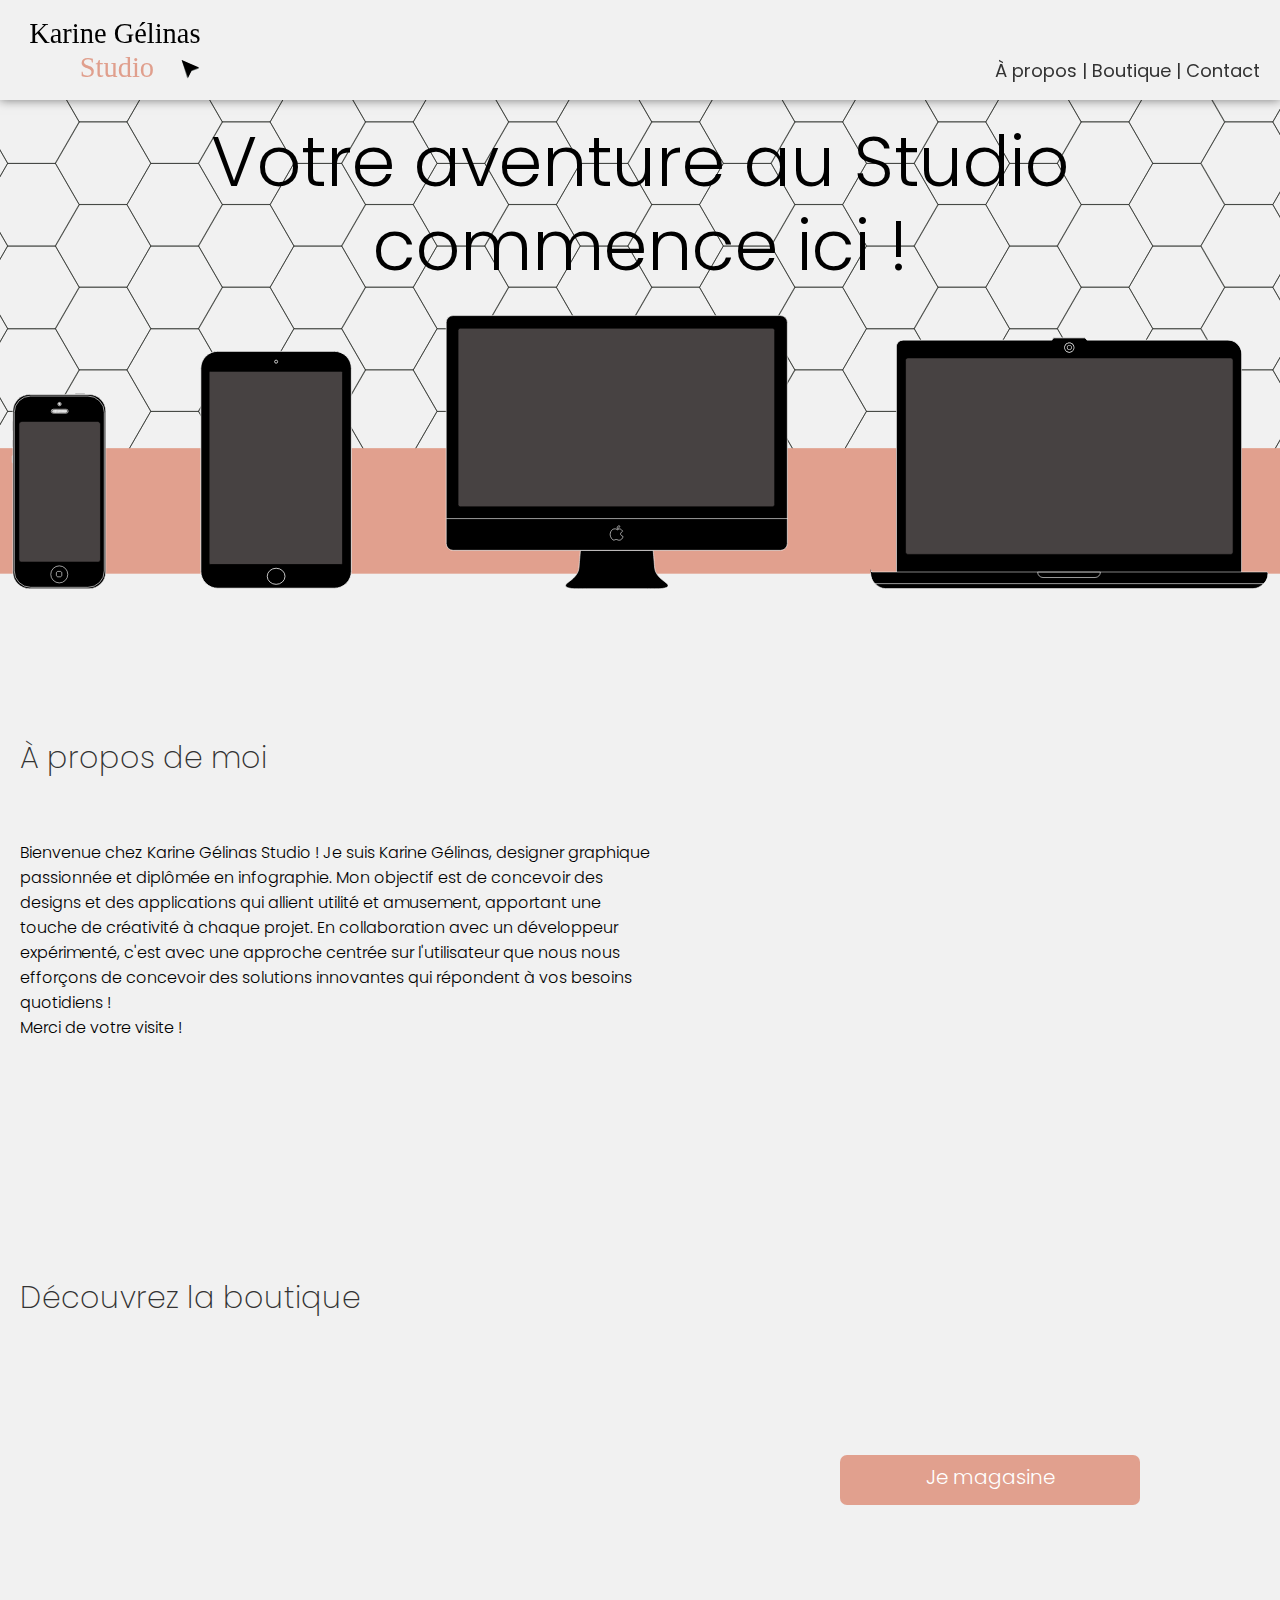
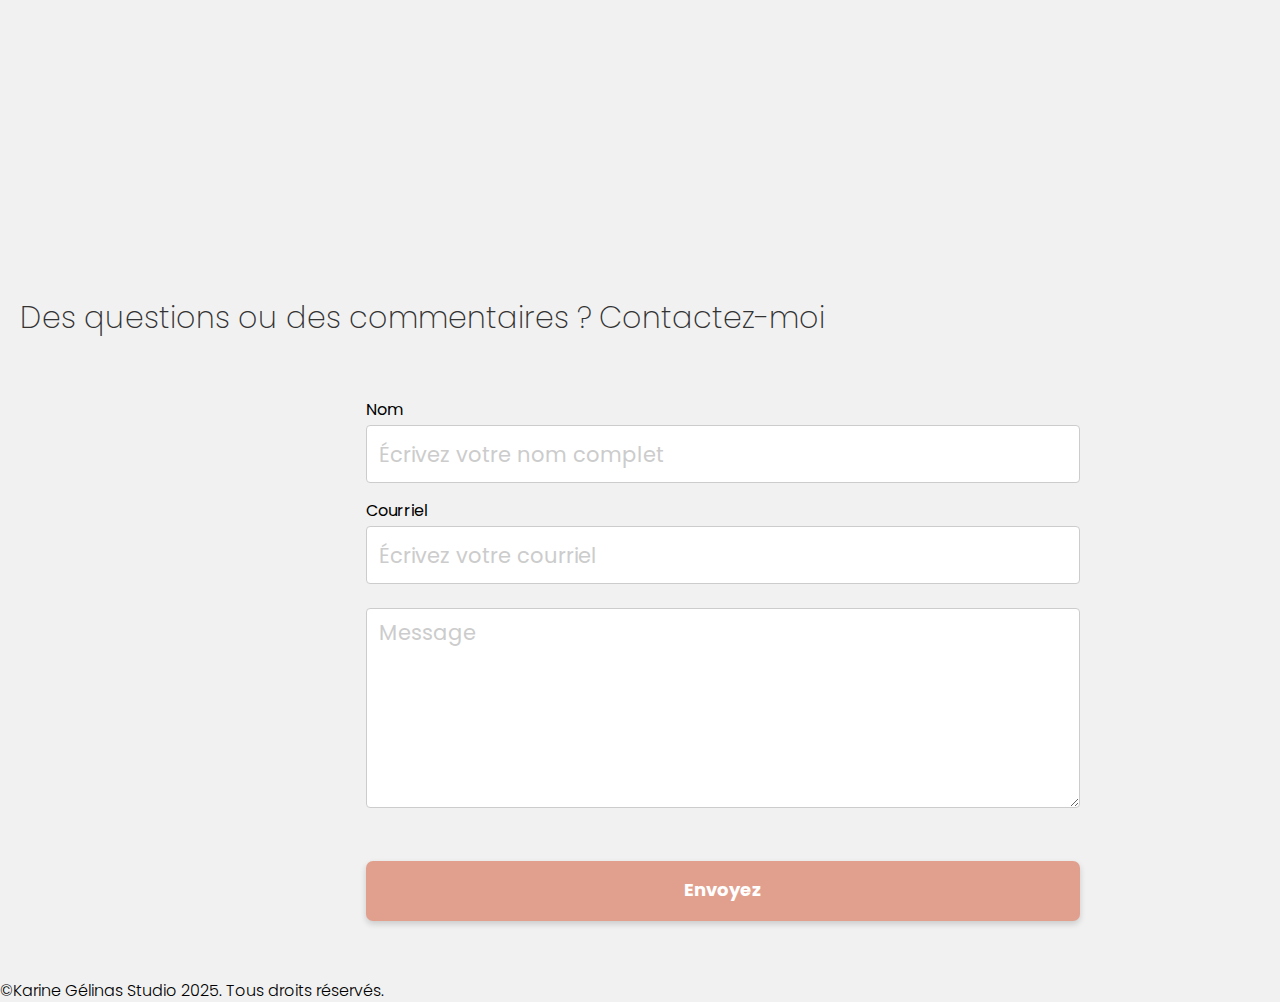
==== index.html @ a90427ef "ajoue version one" ====
<!DOCTYPE html>
<html lang="en">
<head>
    <meta charset="UTF-8">
    <meta name="viewport" content="width=device-width, initial-scale=1.0">
    <link href="normalize.css" rel="stylesheet" type="text/css">
    <link href="reset.css" rel="stylesheet" type="text/css">
    <link href="styles.css" rel="stylesheet" type="text/css">
    <link rel="preconnect" href="https://fonts.googleapis.com">
<link rel="preconnect" href="https://fonts.gstatic.com" crossorigin>
<link href="https://fonts.googleapis.com/css2?family=Poppins:ital,wght@0,100;0,200;0,300;0,400;0,500;0,600;0,700;0,800;0,900;1,100;1,200;1,300;1,400;1,500;1,600;1,700;1,800;1,900&display=swap" rel="stylesheet">
    <title>Karine Gélinas Studio</title> 
</head>
<body>

    <header>
        <div class="logo">
            <img src="Images/Logo KGS.svg"></div>
        <div class="nav"><h3><a href="#about">À propos</a> | <a href="#realisations">Boutique</a> | <a href="#contact">Contact</a>
        </div>
    </header>

    <div class="image">
        <h1><center>Votre aventure au Studio<br>commence ici !</h1>
    </div>


    <a name="about"></a>
        <div class="about"><h2>À propos de moi</div>
            <div class="blogue">
               <p>Bienvenue chez Karine Gélinas Studio ! Je suis Karine Gélinas, designer graphique passionnée et diplômée en infographie. Mon objectif est de concevoir des designs et des applications qui allient utilité et amusement, apportant une touche de créativité à chaque projet. En collaboration avec un développeur expérimenté, c'est avec une approche centrée sur l'utilisateur que nous nous efforçons de concevoir des solutions innovantes qui répondent à vos besoins quotidiens !<br>
                Merci de votre visite !</p>
        </div>

        <a name="realisations"></a>
        <div class="realisations"><h2>Découvrez la boutique</div>
            <!--l'agenda et l'editeur de photo avec description et images-->
            <div class="bloc">
<!--Description
            <p>L'organisateur est l'application tout-en-un conçue pour vous aider à rester organisé,<br>à gérer votre budget et à ne jamais manquer un rendez-vous.<br>Avec une interface intuitive et épurée, nous misons sur la simplicité <br>pour que la gestion de votre quotidien soit un véritable jeu d'enfant.
            <p>Fonctionnalités clés :</p>
                <ul>
                    <li>
                        <p> Agenda intégré : Planifiez vos rendez-vous et événements facilement.</p>
                    </li>
                    <li>
                        <p> Gestion du budget: Suivez vos dépenses.</p>
                    </li>
                    <li>
                        <p> Rappels intelligents: Notification sur votre cellulaire. </p>
                    </li>
                </ul>
                <p>Créer en collaboration avec Alibia - Développement web et mobile</p>
                -->
                <a href="#" class="button"><p>Je magasine</p></a>  
        </div>
    </div>
    
    <a name="contact"></a>
    <div class="contact"><h2>Des questions ou des commentaires ? Contactez-moi</div>
    <footer>
            <!--Formulaire de contact-->
            <div class="mail">
                <form action="mailto:karinegelinasstudio@gmail.com" method="post" enctype="text/plain">
                     <label for="nom">Nom</label>
                     <input type="text" id="nom" name="nom" placeholder="Écrivez votre nom complet">
                     <label for="courriel">Courriel</label>
                     <input type="text" id="courriel" name="courriel" placeholder="Écrivez votre courriel">
                     <textarea>Message</textarea>
                     <input type="submit" value="Envoyez">
         
                </form>
        </div>
        <div class="end">
            <p>©Karine Gélinas Studio <span id="year">2025</span>. Tous droits réservés.</p>
          </div>
    </footer>

</body>
</html>
---- styles.css ----
*{
    transition-duration: 0.5s;
    margin-left: 10px;
    margin-right: 10px;
}
h1{
    font-family: "Poppins", serif;
    font-weight: 300;
    font-style: normal;
    font-size: 70px;
    color: black;
}
h2{
    font-family:"Poppins", serif;
    font-weight: 200;
    font-style: normal;
    font-size: 30px;
}
h3{
    font-family: "Poppins", serif;
    font-style: normal;
    font-size: 18px;
}
p{
    font-family: "Poppins", serif;
    font-weight: 300;
    font-style: normal;
}
body{
    background-color: #f1f1f1;
}
header{
    width: 100%;
    height: 100px;
    background-color: #f1f1f1;
    box-shadow: 0 0 10px rgba(0, 0, 0, 0.5);
    position: fixed;
}
header img{
    width: 100%;
    height: 100px;
}
.logo{
    width: 200px;
    float: left;
    margin-left: 20px;
}
.nav {
    float: right;
    color: #333;
    text-align: right;
    padding-top: 60px;
    padding-right: 20px;
}
.nav a:link{
    color: #333;
    text-decoration: none;
}
.nav a:visited{
    color: #333;
    text-decoration: none;
}
.nav a:hover{
    color: #e1a08e;
    text-decoration: none;
    transition-duration: 0.3s;
    font-weight: 600;
}
.nav a:active{
    color: #333;
    text-decoration: none;
}
.image{
    background-image: url(Images/imageducontenu.svg);
    background-size: cover;
    box-sizing: border-box;
    background-position: center;
    width: 100%;
    height: 620px;
    color: #333;
    padding-top: 120px;
}
.about{
    color: #333;
    height: 80px;
    padding-left: 20px;

    padding-top: 120px;
}
.blogue{
    height: 300px;
    width: 50%;
    border-radius: 10px;
    padding: 20px;
    line-height: 25px;
}
.realisations{
    color: #333;
    height: 80px;
    padding-left: 20px;
    padding-top: 120px;
}
.bloc{
    height: 340px;
    border-radius: 10px;
    padding: 20px;
    margin-left: 20px;
    margin-right: 20px;
    line-height: 25px;
    text-align: right;
    padding-top: 60px;
}
.button{
    display: block;
    width: 300px;
    height: 40px;
    background-color: #e1a08e;
    color: white;
    font-size: 20px;
    text-align: center;
    border-radius: 7px;
    text-decoration: none; 
    margin-top: 35px;
    padding-top: 10px;
    margin-left: 800px;
}
.button:hover{
    background-color: black;
    transition-duration: 1s;    
}

form{
    margin-left: 366px;
    font-family:"Poppins", serif;
}

.contact{
    color: #333;
    height: 80px;
    padding-left: 20px;
    padding-top: 120px;
}

input[type=text], select, textarea{
    width: calc(100% - 200px);
    height: 58px;
    padding: 12px;
    border: solid 1px #ccc;
    border-radius: 4px;
    box-sizing: border-box;
    margin-top: 6px;
    margin-bottom: 18px;
    margin-right: 200px;
    resize: vertical;
    color: #333;
    font-size: 21px;
}
textarea {
    height: 200px;
}
::placeholder, textarea, select{
    color: #ccc;
    font-family:"Poppins", serif;
    font-size: 21px;
}
input[type=submit]{
    width: calc(100% - 200px);
    height: 60px;
    background-color: #e1a08e;
    border: none;
    margin-top: 30px;
    margin-bottom: 60px;
    font-size: 18px;
    font-weight: bold;
    color: white;
    border-radius: 7px;
    box-shadow: 0px 3px 6px rgba(0,0,0,0.16);  
    transition-duration: 1s;
    font-family:"Poppins", serif;
}
input[type=submit]:hover{
    background-color: #333;
    transition-duration: 1s;
}
footer{
    width: 100%;
    height: 600px;
    background-color: #f1f1f1;
    border-radius: 10px;
    margin-top: 20px;
}
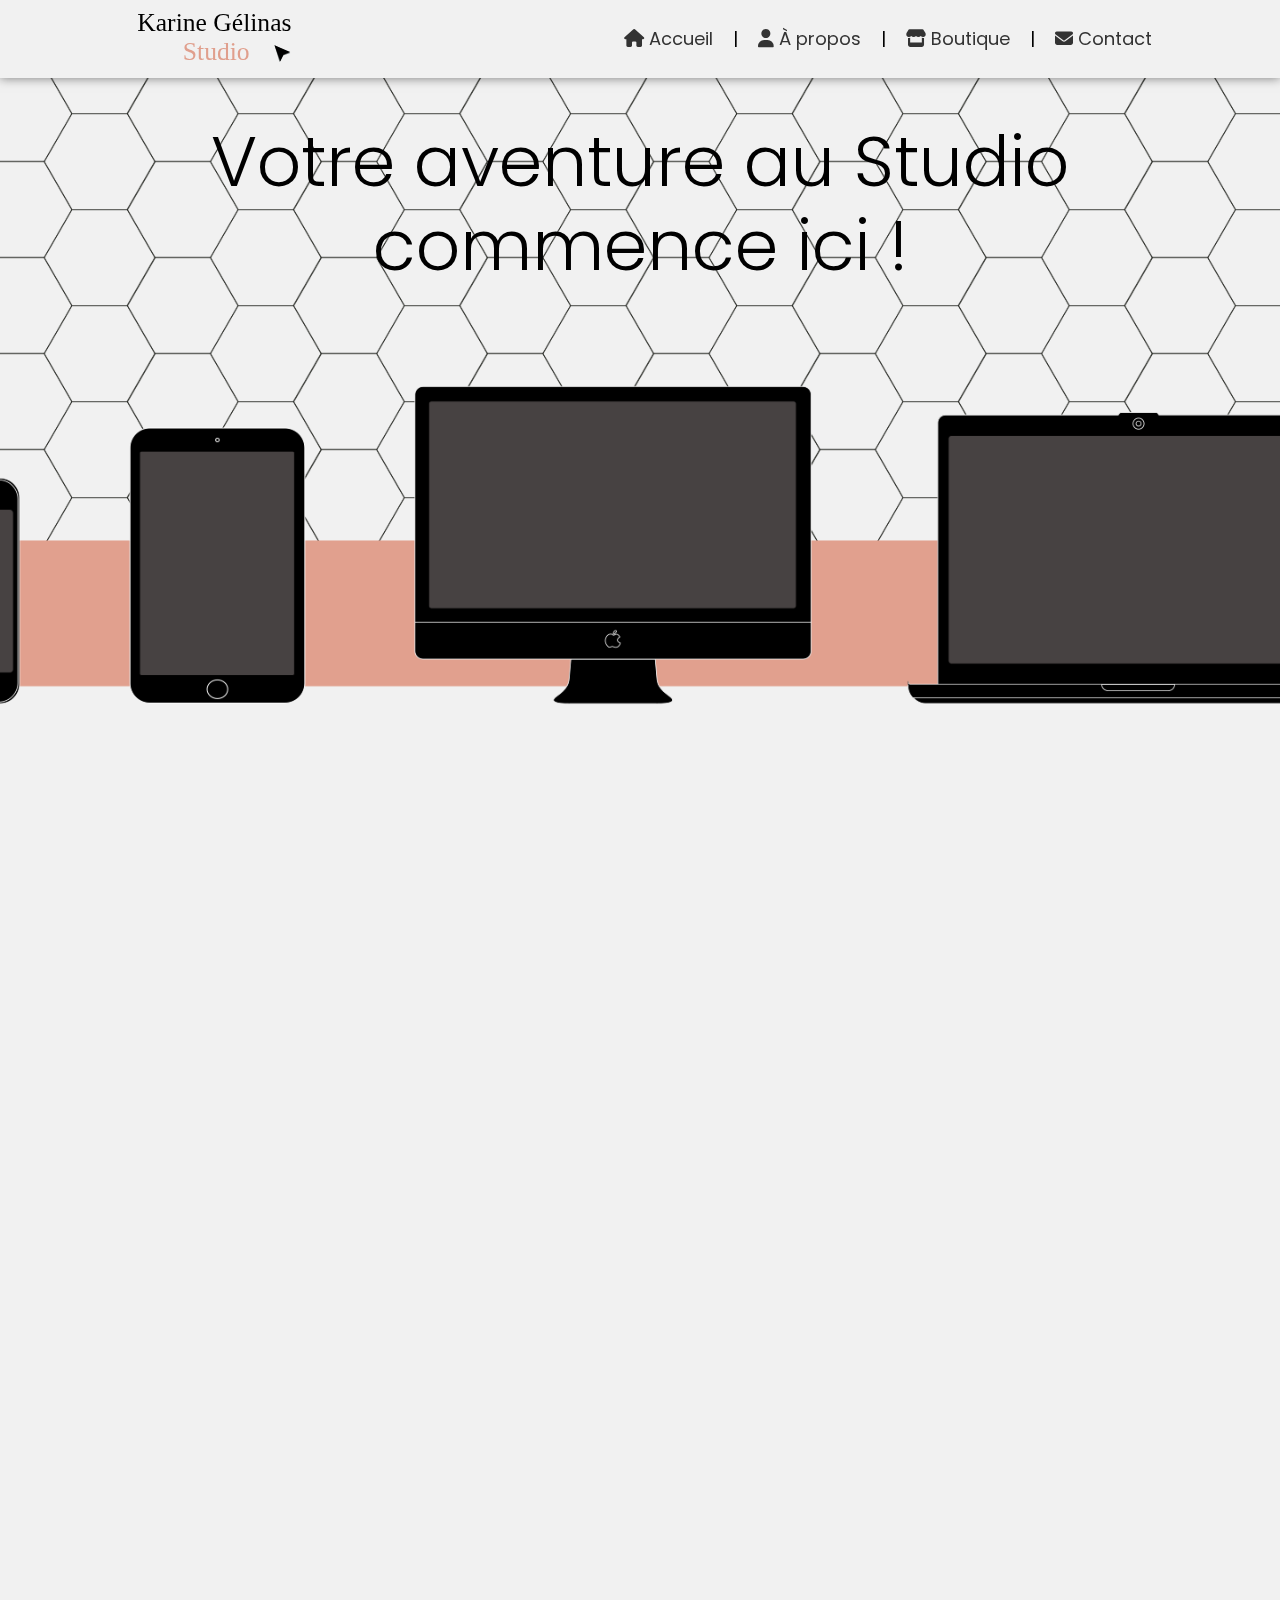
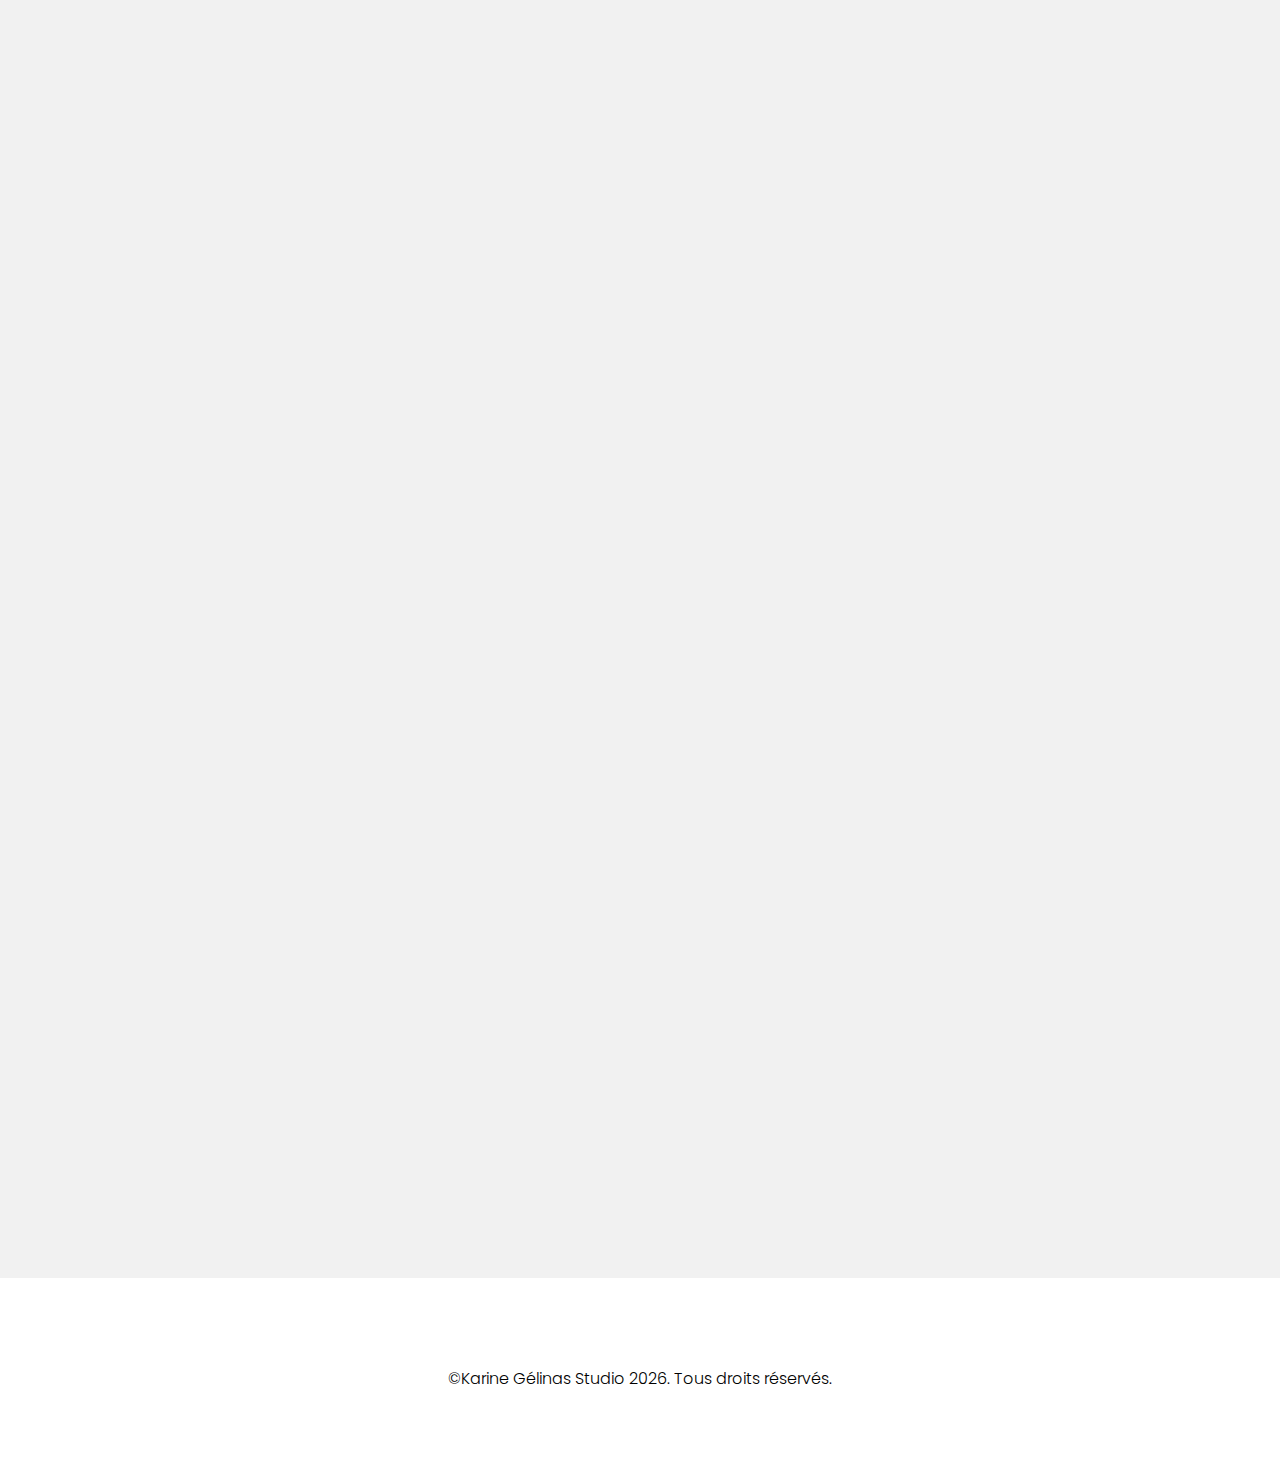
==== commit 9f5cc3cd: "ajoue version one" ====
--- a/index.html
+++ b/index.html
@@ -1,80 +1,296 @@
 <!DOCTYPE html>
-<html lang="en">
-<head>
-    <meta charset="UTF-8">
-    <meta name="viewport" content="width=device-width, initial-scale=1.0">
-    <link href="normalize.css" rel="stylesheet" type="text/css">
-    <link href="reset.css" rel="stylesheet" type="text/css">
-    <link href="styles.css" rel="stylesheet" type="text/css">
-    <link rel="preconnect" href="https://fonts.googleapis.com">
-<link rel="preconnect" href="https://fonts.gstatic.com" crossorigin>
-<link href="https://fonts.googleapis.com/css2?family=Poppins:ital,wght@0,100;0,200;0,300;0,400;0,500;0,600;0,700;0,800;0,900;1,100;1,200;1,300;1,400;1,500;1,600;1,700;1,800;1,900&display=swap" rel="stylesheet">
-    <title>Karine Gélinas Studio</title> 
-</head>
-<body>
-
+<html lang="fr">
+  <head>
+    <meta charset="UTF-8" />
+    <meta name="viewport" content="width=device-width, initial-scale=1.0" />
+    <!-- Styles -->
+    <link
+      rel="stylesheet"
+      href="https://cdnjs.cloudflare.com/ajax/libs/font-awesome/6.5.0/css/all.min.css"
+    />
+    <link href="https://unpkg.com/aos@2.3.1/dist/aos.css" rel="stylesheet" />
+    <link href="normalize.css" rel="stylesheet" type="text/css" />
+    <link href="reset.css" rel="stylesheet" type="text/css" />
+    <link href="styles.css" rel="stylesheet" type="text/css" />
+    <link href="./responsive.css" rel="stylesheet" type="text/css" />
+    <!-- Fonts -->
+    <link rel="preconnect" href="https://fonts.googleapis.com" />
+    <link rel="preconnect" href="https://fonts.gstatic.com" crossorigin />
+    <link
+      href="https://fonts.googleapis.com/css2?family=Poppins:ital,wght@0,100;0,200;0,300;0,400;0,500;0,600;0,700;0,800;0,900;1,100;1,200;1,300;1,400;1,500;1,600;1,700;1,800;1,900&display=swap"
+      rel="stylesheet"
+    />
+    <title>Karine Gélinas Studio</title>
+  </head>
+  <body>
     <header>
-        <div class="logo">
-            <img src="Images/Logo KGS.svg"></div>
-        <div class="nav"><h3><a href="#about">À propos</a> | <a href="#realisations">Boutique</a> | <a href="#contact">Contact</a>
-        </div>
+      <!-- Conteneur principal de la barre de navigation -->
+      <div class="container boxMenu">
+        <!-- Section du logo -->
+        <div class="">
+          <!-- Logo du site -->
+          <img
+            src="Images/Logo KGS.svg"
+            class="logo"
+            alt="Logo Karine Gélinas Studio"
+          />
+        </div>
+
+        <!-- Section des liens de navigation -->
+        <div class="nav">
+          <h3>
+            <!-- Lien vers la page d'accueil -->
+            <a href="/"> <i class="fas fa-home"></i> Accueil </a>
+            |
+            <!-- Lien vers la section À propos (ancre) -->
+            <a href="#about"> <i class="fas fa-user"></i> À propos </a>
+            |
+            <!-- Lien vers la section Boutique (ancre) -->
+            <a href="#realisations"> <i class="fas fa-store"></i> Boutique </a>
+            |
+            <!-- Lien vers la section Contact (ancre) -->
+            <a href="#contact"> <i class="fas fa-envelope"></i> Contact </a>
+          </h3>
+        </div>
+
+        <!-- Icône du menu burger pour le responsive (mobile) -->
+        <div class="menu-icons">
+          <i class="fas fa-bars"></i>
+        </div>
+      </div>
     </header>
-
-    <div class="image">
-        <h1><center>Votre aventure au Studio<br>commence ici !</h1>
-    </div>
-
-
-    <a name="about"></a>
-        <div class="about"><h2>À propos de moi</div>
-            <div class="blogue">
-               <p>Bienvenue chez Karine Gélinas Studio ! Je suis Karine Gélinas, designer graphique passionnée et diplômée en infographie. Mon objectif est de concevoir des designs et des applications qui allient utilité et amusement, apportant une touche de créativité à chaque projet. En collaboration avec un développeur expérimenté, c'est avec une approche centrée sur l'utilisateur que nous nous efforçons de concevoir des solutions innovantes qui répondent à vos besoins quotidiens !<br>
-                Merci de votre visite !</p>
-        </div>
-
-        <a name="realisations"></a>
-        <div class="realisations"><h2>Découvrez la boutique</div>
-            <!--l'agenda et l'editeur de photo avec description et images-->
-            <div class="bloc">
-<!--Description
-            <p>L'organisateur est l'application tout-en-un conçue pour vous aider à rester organisé,<br>à gérer votre budget et à ne jamais manquer un rendez-vous.<br>Avec une interface intuitive et épurée, nous misons sur la simplicité <br>pour que la gestion de votre quotidien soit un véritable jeu d'enfant.
-            <p>Fonctionnalités clés :</p>
-                <ul>
-                    <li>
-                        <p> Agenda intégré : Planifiez vos rendez-vous et événements facilement.</p>
-                    </li>
-                    <li>
-                        <p> Gestion du budget: Suivez vos dépenses.</p>
-                    </li>
-                    <li>
-                        <p> Rappels intelligents: Notification sur votre cellulaire. </p>
-                    </li>
-                </ul>
-                <p>Créer en collaboration avec Alibia - Développement web et mobile</p>
-                -->
-                <a href="#" class="button"><p>Je magasine</p></a>  
-        </div>
-    </div>
-    
-    <a name="contact"></a>
-    <div class="contact"><h2>Des questions ou des commentaires ? Contactez-moi</div>
+    <!-- Section Héro avec une image en arrière-plan -->
+    <section class="hero">
+      <h1 data-aos="fade-up">
+        Votre aventure au Studio<br />
+        commence ici !
+      </h1>
+      <!-- Titre principal centré de la page -->
+    </section>
+    <div id="about" style="height: 100px"></div>
+    <!-- Section "À propos" -->
+    <section class="abouts">
+      <!-- Conteneur principal pour le contenu de la section -->
+      <div class="container">
+        <!-- Sous-section pour le titre "À propos" -->
+        <div class="about" data-aos="fade-left">
+          <h2>À propos de moi</h2>
+        </div>
+        <!-- Conteneur flexible pour les éléments texte + image -->
+        <div class="infos">
+          <!-- Bloc de texte descriptif (colonne gauche) -->
+          <div data-aos="fade-right" class="blogue">
+            <!-- Paragraphe de présentation de Karine Gélinas -->
+            <p>
+              Bienvenue chez Karine Gélinas Studio ! Je suis Karine Gélinas,
+              designer graphique passionnée et diplômée en infographie. Mon
+              objectif est de concevoir des designs et des applications qui
+              allient utilité et amusement, apportant une touche de créativité à
+              chaque projet. En collaboration avec un développeur expérimenté,
+              c'est avec une approche centrée sur l'utilisateur que nous nous
+              efforçons de concevoir des solutions innovantes qui répondent à
+              vos besoins quotidiens !<br />
+              Merci de votre visite !
+            </p>
+          </div>
+
+          <!-- Bloc image (colonne droite) -->
+          <div data-aos="zoom-in" class="personne">
+            <!-- Image de profil temporaire (remplacer par la vraie photo) -->
+
+            <img
+              class=""
+              src="https://images.unsplash.com/photo-1452830978618-d6feae7d0ffa?q=80&w=2070&auto=format&fit=crop&ixlib=rb-4.0.3&ixid=M3wxMjA3fDB8MHxwaG90by1wYWdlfHx8fGVufDB8fHx8fA%3D%3D"
+              alt="personne"
+            />
+          </div>
+        </div>
+      </div>
+    </section>
+    <div id="realisations" style="height: 100px"></div>
+    <section class="shop">
+      <div class="realisations container">
+        <h2 class="title" data-aos="fade-left">Découvrez la boutique</h2>
+        <div class="product-grid">
+          <div data-aos="zoom-in" class="product-card">
+            <div class="imgBox">
+              <img
+                class="img-product"
+                src="https://images.unsplash.com/photo-1581079949099-ea95c980d186?q=80&w=2669&auto=format&fit=crop&ixlib=rb-4.0.3&ixid=M3wxMjA3fDB8MHxwaG90by1wYWdlfHx8fGVufDB8fHx8fA%3D%3D"
+                alt="Palette Pastel Doux"
+              />
+            </div>
+            <div class="textContent">
+              <div class="price">
+                <h3>Palette Pastel Doux</h3>
+                <p class="prices">$12.99</p>
+              </div>
+              <p class="desc">
+                Plongez dans un univers apaisant où les douceurs s'expriment !
+                Cette palette aux teintes nuancées de rose poudré, bleu ciel et
+                lavande offre une harmonie parfaite pour vos créations
+                délicates. Idéale pour les designs romantiques, les projets
+                maternels ou les illustrations poétiques, elle apporte une
+                touche de sérénité à chaque coup de pinceau. 🌸
+              </p>
+              <button>Acheter</button>
+            </div>
+          </div>
+
+          <div data-aos="zoom-in" class="product-card">
+            <div class="imgBox">
+              <img
+                class="img-product"
+                src="https://images.unsplash.com/photo-1618513462042-29ac20aefe11?q=80&w=2664&auto=format&fit=crop&ixlib=rb-4.0.3&ixid=M3wxMjA3fDB8MHxwaG90by1wYWdlfHx8fGVufDB8fHx8fA%3D%3D"
+                alt="Palette Vibrante"
+              />
+            </div>
+
+            <div class="textContent">
+              <div class="price">
+                <h3>Palette Vibrante</h3>
+                <p class="prices">$15.49</p>
+              </div>
+
+              <p class="desc">
+                Inspirez-vous des richesses de la nature ! Composée d'ocres
+                chaleureux, de verts moussus et de bruns terreux, cette palette
+                évoque l'authenticité et l'équilibre. Parfaite pour les marques
+                éco-responsables, les packaging artisanaux ou les œuvres aux
+                accents organiques, elle transforme chaque projet en une ode à
+                la beauté sauvage. 🌿
+              </p>
+              <button>Acheter</button>
+            </div>
+          </div>
+
+          <div data-aos="zoom-in" class="product-card">
+            <div class="imgBox">
+              <img
+                class="img-product"
+                src="https://cdn.pixabay.com/photo/2014/10/21/19/31/color-fan-497001_1280.jpg"
+                alt="Palette Terre Nature"
+              />
+            </div>
+
+            <div class="textContent">
+              <div class="price">
+                <h3>Palette Vibrante</h3>
+                <p class="prices">$15.49</p>
+              </div>
+
+              <p class="desc">
+                Osez l'audace colorée ! Ce mélange explosif de magenta
+                électrique, de jaune soleil et de turquoise perçant est fait
+                pour capter tous les regards. Conçue pour les designs modernes,
+                les publicités percutantes ou les créations digitales, elle
+                insuffle énergie et confiance en chaque réalisation. Parfaite
+                pour ceux qui aiment se démarquer ! 💥
+              </p>
+              <button>Acheter</button>
+            </div>
+          </div>
+
+          <div data-aos="zoom-in" class="product-card">
+            <div class="imgBox">
+              <img
+                class="img-product"
+                src="https://bfxfacepaintshop.co.uk/cdn/shop/products/FusionBodyartTropicalTigerFX_1024x1024.jpg?v=1624120942"
+                alt="Palette Terre Nature"
+              />
+            </div>
+
+            <div class="textContent">
+              <div class="price">
+                <h3>Palette Fusion Tropicale</h3>
+                <p class="prices">$16.99</p>
+              </div>
+
+              <p class="desc">
+                La Palette Fusion Tropicale éclate en couleurs vibrantes
+                (corail, bleu lagune, jaune mangue), évoquant une énergie
+                estivale. Parfaite pour illustrations dynamiques, identités de
+                marques vives et designs événementiels, elle stimule créativité
+                et optimisme. Idéale pour ceux qui veulent insuffler une
+                ambiance de vacances ensoleillées à leurs projets, toute l'année
+                ! 🎨
+              </p>
+              <button>Acheter</button>
+            </div>
+          </div>
+        </div>
+      </div>
+    </section>
+
+    <div id="contact" style="height: 100px"></div>
+    <section class="contact">
+      <div class="container">
+        <div class="contact-container">
+          <div class="contact" data-aos="fade-left">
+            <h2>Des questions ou des commentaires ? Contactez-moi</h2>
+          </div>
+
+          <div class="mail">
+            <form
+              action="mailto:karinegelinasstudio@gmail.com"
+              method="post"
+              enctype="text/plain"
+              data-aos="fade-up"
+              data-aos-anchor-placement="top-center"
+            >
+              <div class="input-group">
+                <div>
+                  <label for="nom">Nom</label>
+                  <input
+                    type="text"
+                    id="nom"
+                    name="nom"
+                    placeholder="Écrivez votre nom complet"
+                    required
+                  />
+                </div>
+                <div>
+                  <label for="courriel">Courriel</label>
+                  <input
+                    type="email"
+                    id="courriel"
+                    name="courriel"
+                    placeholder="Écrivez votre courriel"
+                    required
+                  />
+                </div>
+              </div>
+
+              <div class="textarea">
+                <label for="message">Message</label>
+                <textarea
+                  id="message"
+                  name="message"
+                  placeholder="Votre message ici..."
+                  required
+                ></textarea>
+              </div>
+
+              <input type="submit" value="Envoyez" />
+            </form>
+          </div>
+        </div>
+      </div>
+    </section>
+
     <footer>
-            <!--Formulaire de contact-->
-            <div class="mail">
-                <form action="mailto:karinegelinasstudio@gmail.com" method="post" enctype="text/plain">
-                     <label for="nom">Nom</label>
-                     <input type="text" id="nom" name="nom" placeholder="Écrivez votre nom complet">
-                     <label for="courriel">Courriel</label>
-                     <input type="text" id="courriel" name="courriel" placeholder="Écrivez votre courriel">
-                     <textarea>Message</textarea>
-                     <input type="submit" value="Envoyez">
-         
-                </form>
-        </div>
-        <div class="end">
-            <p>©Karine Gélinas Studio <span id="year">2025</span>. Tous droits réservés.</p>
-          </div>
+      <p>
+        ©Karine Gélinas Studio <span id="year"></span>. Tous droits réservés.
+      </p>
     </footer>
-
-</body>
-</html>+  </body>
+  <script>
+    const yearSpan = document.getElementById("year");
+    const currentYear = new Date().getFullYear();
+    yearSpan.textContent = currentYear;
+  </script>
+  <script src="https://unpkg.com/aos@2.3.1/dist/aos.js"></script>
+  <script>
+    AOS.init();
+  </script>
+</html>
--- a/styles.css
+++ b/styles.css
@@ -1,191 +1,381 @@
-*{
-    transition-duration: 0.5s;
-    margin-left: 10px;
-    margin-right: 10px;
-}
-h1{
-    font-family: "Poppins", serif;
-    font-weight: 300;
-    font-style: normal;
-    font-size: 70px;
-    color: black;
-}
-h2{
-    font-family:"Poppins", serif;
-    font-weight: 200;
-    font-style: normal;
-    font-size: 30px;
-}
-h3{
-    font-family: "Poppins", serif;
-    font-style: normal;
-    font-size: 18px;
-}
-p{
-    font-family: "Poppins", serif;
-    font-weight: 300;
-    font-style: normal;
-}
-body{
-    background-color: #f1f1f1;
-}
-header{
-    width: 100%;
-    height: 100px;
-    background-color: #f1f1f1;
-    box-shadow: 0 0 10px rgba(0, 0, 0, 0.5);
-    position: fixed;
-}
-header img{
-    width: 100%;
-    height: 100px;
-}
-.logo{
-    width: 200px;
-    float: left;
-    margin-left: 20px;
+* {
+  transition-duration: 0.5s;
+  margin-left: 10px;
+  margin-right: 10px;
+}
+/* Activer le scroll smooth sur la page */
+html {
+  scroll-behavior: smooth;
+}
+
+/* Style optionnel pour les sections cibles */
+section:target {
+  animation: highlight 1.5s ease-out;
+}
+
+@keyframes highlight {
+  from {
+    background-color: rgba(255, 235, 59, 0.3);
+  }
+  to {
+    background-color: transparent;
+  }
+}
+
+/* Si vous avez un header fixe, ajouter un padding */
+html {
+  scroll-padding-top: 70px; /* Ajuster selon la hauteur de votre header */
+}
+h1 {
+  font-family: "Poppins", serif;
+  font-weight: 300;
+  font-style: normal;
+  font-size: 70px;
+  color: black;
+}
+h2 {
+  font-family: "Poppins", serif;
+  font-weight: 200;
+  font-style: normal;
+  font-size: 30px;
+}
+h3 {
+  font-family: "Poppins", serif;
+  font-style: normal;
+  font-size: 18px;
+}
+p {
+  font-family: "Poppins", serif;
+  font-weight: 300;
+  font-style: normal;
+}
+body {
+  background-color: #f1f1f1;
+}
+header {
+  width: 100%;
+  background-color: #f1f1f1;
+  box-shadow: 0 0 10px rgba(0, 0, 0, 0.5);
+  position: fixed;
+  display: flex;
+  justify-content: center;
+  padding: 10px 0px;
+  align-items: center;
+  z-index: 100;
+}
+
+.boxMenu {
+  display: flex;
+  align-items: center;
+  justify-content: space-between;
+  width: 80%;
+}
+
+.logo {
+  width: 180px;
 }
 .nav {
-    float: right;
-    color: #333;
-    text-align: right;
-    padding-top: 60px;
-    padding-right: 20px;
-}
-.nav a:link{
-    color: #333;
-    text-decoration: none;
-}
-.nav a:visited{
-    color: #333;
-    text-decoration: none;
-}
-.nav a:hover{
-    color: #e1a08e;
-    text-decoration: none;
-    transition-duration: 0.3s;
-    font-weight: 600;
-}
-.nav a:active{
-    color: #333;
-    text-decoration: none;
-}
-.image{
-    background-image: url(Images/imageducontenu.svg);
-    background-size: cover;
-    box-sizing: border-box;
-    background-position: center;
-    width: 100%;
-    height: 620px;
-    color: #333;
-    padding-top: 120px;
-}
-.about{
-    color: #333;
-    height: 80px;
-    padding-left: 20px;
-
-    padding-top: 120px;
-}
-.blogue{
-    height: 300px;
-    width: 50%;
-    border-radius: 10px;
+  display: flex;
+  justify-content: start;
+}
+.nav a:link {
+  color: #333;
+  text-decoration: none;
+}
+.nav a:visited {
+  color: #333;
+  text-decoration: none;
+}
+.nav h3 {
+  display: flex;
+  gap: 20px;
+}
+.nav a:hover {
+  color: #e1a08e;
+  text-decoration: none;
+  transition-duration: 0.3s;
+}
+.nav a:active {
+  color: #333;
+  text-decoration: none;
+}
+
+.menu-icons {
+  display: none;
+}
+/* Hero section */
+
+.hero {
+  height: 80vh;
+  position: relative;
+  top: 20px;
+  background-image: url("/Images/hero.png");
+  background-position: center;
+  background-repeat: no-repeat;
+  background-size: cover;
+}
+.hero h1 {
+  text-align: center;
+  position: absolute;
+  left: 0;
+  top: 100px;
+  right: 0;
+  bottom: 50%;
+}
+.heroImg {
+  width: 100%;
+  position: absolute;
+}
+.heroImg img {
+  width: 100%;
+  height: 300px;
+}
+/* ABOUT */
+.abouts {
+  display: flex;
+  justify-content: center;
+  position: relative;
+  margin: 80px 0px;
+}
+.abouts .container {
+  width: 80%;
+}
+
+.abouts .infos {
+  display: flex;
+
+  justify-content: space-between;
+}
+
+.personne {
+  width: 500px;
+  border-radius: 10px;
+  -webkit-border-radius: 10px;
+  -moz-border-radius: 10px;
+  -ms-border-radius: 10px;
+  -o-border-radius: 10px;
+  box-shadow: 0 10px 15px -3px rgba(0, 0, 0, 0.1),
+    0 4px 6px -4px rgba(0, 0, 0, 0.1);
+  display: flex;
+  justify-content: center;
+  align-items: center;
+  margin: 0px 4px;
+}
+.personne img {
+  width: 100%;
+  border-radius: 10px;
+}
+.about {
+  color: #333;
+  position: absolute;
+  top: 10px;
+}
+.blogue {
+  width: 50%;
+  border-radius: 10px;
+  line-height: 25px;
+  display: flex;
+  justify-content: center;
+  align-items: center;
+}
+/* card shoping */
+.imgBox {
+  overflow: hidden;
+  height: 50%;
+
+  display: flex;
+  justify-content: center;
+}
+.imgBox .img-product {
+  margin: 0px;
+  padding: 0px;
+}
+.shop {
+  display: flex;
+  justify-content: center;
+  position: relative;
+  margin: 80px 0px;
+}
+.shop .container {
+  width: 80%;
+}
+.title {
+  margin: 40px 0px;
+}
+.product-grid {
+  display: flex;
+  justify-content: space-between;
+  flex-wrap: wrap;
+}
+.product-card {
+  width: 370px;
+  background-color: rgb(255, 255, 255);
+  overflow: hidden;
+  border-radius: 10px;
+  -webkit-border-radius: 10px;
+  -moz-border-radius: 10px;
+  -ms-border-radius: 10px;
+  -o-border-radius: 10px;
+  margin: 20px 0px;
+  display: flex;
+  flex-direction: column;
+  justify-content: space-between;
+}
+.product-card .imgBox .img-product {
+  width: 100%;
+}
+.product-card .imgBox .img-product {
+  width: 100%;
+}
+.textContent {
+  padding: 8px;
+}
+.textContent .price {
+  display: flex;
+  justify-content: space-between;
+  margin: 5px 0px;
+}
+.textContent .price .prices {
+  font-weight: bold;
+}
+.textContent .desc {
+  margin: 10px 0px;
+}
+/* Bouton principal */
+.product-card button {
+  width: 100%; /* Largeur adaptée */
+  padding: 10px;
+  background-color: #e1a08e;
+  color: white;
+  border: none;
+  border-radius: 5px;
+  cursor: pointer;
+  transition: background-color 0.3s ease;
+}
+
+.contact {
+  display: flex;
+  justify-content: center;
+}
+.contact .container {
+  width: 80%;
+}
+.contact-container {
+  max-width: 1200px;
+  margin: 0 auto;
+  padding: 20px;
+}
+
+.contact h2 {
+  text-align: center;
+  margin-bottom: 30px;
+  color: #333;
+  font-size: 1.8em;
+}
+
+.mail form {
+  display: flex;
+  flex-direction: column;
+  gap: 20px;
+  background: #f9f9f9;
+  padding: 30px;
+  border-radius: 10px;
+  box-shadow: 0 0 15px rgba(0, 0, 0, 0.1);
+}
+
+.input-group {
+  display: flex;
+  gap: 20px;
+}
+
+.input-group > div {
+  flex: 1;
+  display: flex;
+  flex-direction: column;
+}
+
+label {
+  margin-bottom: 8px;
+  font-weight: 600;
+  color: #555;
+}
+
+input,
+textarea {
+  padding: 12px;
+  border: 2px solid #ddd;
+  border-radius: 5px;
+  font-size: 16px;
+  transition: border-color 0.3s ease;
+}
+
+input:focus,
+textarea:focus {
+  border-color: #666;
+  outline: none;
+}
+
+textarea {
+  height: 150px;
+  resize: vertical;
+}
+
+input[type="submit"] {
+  background: #e1a08e;
+  color: white;
+  padding: 15px 30px;
+  border: none;
+  border-radius: 5px;
+  cursor: pointer;
+  font-size: 16px;
+  transition: background 0.3s ease;
+}
+
+input[type="submit"]:hover {
+  background: #cd9282;
+}
+
+/* Responsive */
+@media (max-width: 768px) {
+  .input-group {
+    flex-direction: column;
+    gap: 20px;
+  }
+
+  .contact h2 {
+    font-size: 1.4em;
+  }
+
+  .mail form {
     padding: 20px;
-    line-height: 25px;
-}
-.realisations{
-    color: #333;
-    height: 80px;
-    padding-left: 20px;
-    padding-top: 120px;
-}
-.bloc{
-    height: 340px;
-    border-radius: 10px;
-    padding: 20px;
-    margin-left: 20px;
-    margin-right: 20px;
-    line-height: 25px;
-    text-align: right;
-    padding-top: 60px;
-}
-.button{
-    display: block;
-    width: 300px;
-    height: 40px;
-    background-color: #e1a08e;
-    color: white;
-    font-size: 20px;
-    text-align: center;
-    border-radius: 7px;
-    text-decoration: none; 
-    margin-top: 35px;
-    padding-top: 10px;
-    margin-left: 800px;
-}
-.button:hover{
-    background-color: black;
-    transition-duration: 1s;    
-}
-
-form{
-    margin-left: 366px;
-    font-family:"Poppins", serif;
-}
-
-.contact{
-    color: #333;
-    height: 80px;
-    padding-left: 20px;
-    padding-top: 120px;
-}
-
-input[type=text], select, textarea{
-    width: calc(100% - 200px);
-    height: 58px;
-    padding: 12px;
-    border: solid 1px #ccc;
-    border-radius: 4px;
-    box-sizing: border-box;
-    margin-top: 6px;
-    margin-bottom: 18px;
-    margin-right: 200px;
-    resize: vertical;
-    color: #333;
-    font-size: 21px;
-}
-textarea {
-    height: 200px;
-}
-::placeholder, textarea, select{
-    color: #ccc;
-    font-family:"Poppins", serif;
-    font-size: 21px;
-}
-input[type=submit]{
-    width: calc(100% - 200px);
-    height: 60px;
-    background-color: #e1a08e;
-    border: none;
-    margin-top: 30px;
-    margin-bottom: 60px;
-    font-size: 18px;
-    font-weight: bold;
-    color: white;
-    border-radius: 7px;
-    box-shadow: 0px 3px 6px rgba(0,0,0,0.16);  
-    transition-duration: 1s;
-    font-family:"Poppins", serif;
-}
-input[type=submit]:hover{
-    background-color: #333;
-    transition-duration: 1s;
-}
-footer{
-    width: 100%;
-    height: 600px;
-    background-color: #f1f1f1;
-    border-radius: 10px;
-    margin-top: 20px;
-}
+  }
+}
+
+@media (max-width: 480px) {
+  .contact-container {
+    padding: 10px;
+  }
+
+  input,
+  textarea {
+    font-size: 14px;
+  }
+}
+.textarea {
+  display: flex;
+  flex-direction: column;
+}
+
+/* Style général de la section boutique */
+footer {
+  background-color: white;
+  height: 200px;
+  justify-content: center;
+  align-items: center;
+  display: flex;
+  font-family: "Courier New", Courier, monospace;
+}
+section,
+footer {
+  overflow: hidden;
+}
--- a/responsive.css
+++ b/responsive.css
@@ -0,0 +1,122 @@
+/* Responsive Design */
+
+@media screen and (max-width: 768px) {
+  .container {
+    width: 100%;
+    margin-left: 0;
+    margin-right: 0;
+    padding-left: 0; /* équivalent à px-4 */
+    padding-right: 0;
+  }
+  .menu-icons {
+    display: block;
+    position: relative;
+    right: 10%;
+    cursor: pointer;
+  }
+  header {
+    position: relative;
+  }
+  .nav {
+    display: flex;
+    justify-content: center;
+    flex-direction: column;
+    position: absolute;
+    background-color: #f1f1f1;
+    border-top: 1px solid #000;
+    top: 78px;
+    width: 100%;
+    padding: 30px 0px;
+    left: 0;
+    transform: translatex(-1000px);
+    -webkit-transform: translatex(-1000px);
+    -moz-transform: translatex(-1000px);
+    -ms-transform: translatex(-1000px);
+    -o-transform: translatex(-1000px);
+  }
+
+  .nav h3 {
+    display: flex;
+    flex-direction: column;
+    justify-content: center;
+    text-align: center;
+  }
+
+  .hero h1 {
+    text-align: center;
+    position: absolute;
+    left: 0;
+    top: 30px;
+    right: 0;
+    bottom: 50%;
+    font-size: 55px;
+  }
+  /* responsive shoping card */
+  .title {
+    text-align: center;
+    margin: 40px 0px;
+  }
+  .product-card {
+    flex: 1 1 100%; /* Pleine largeur sur mobile */
+    margin-bottom: 1.5rem;
+  }
+
+  .product-grid {
+    gap: 1rem;
+  }
+
+  .product-card img {
+    height: 200px;
+  }
+}
+
+@media screen and (max-width: 1276px) {
+  .about {
+    color: #333;
+    position: relative;
+    top: 0px;
+    margin: 40px 0px;
+  }
+  .product-grid {
+    display: flex;
+    justify-content: center;
+
+    flex-wrap: wrap;
+  }
+  .product-card {
+    margin: 10px;
+  }
+}
+
+@media screen and (max-width: 866px) {
+  .abouts {
+    padding: 20px;
+  }
+  .about,
+  .bou {
+    text-align: center;
+  }
+  .about {
+    color: #333;
+    position: relative;
+    top: 0px;
+    margin: 40px 0px;
+  }
+  .image h1 {
+    font-size: 50px;
+  }
+  .infos {
+    display: flex;
+    flex-direction: column;
+    flex-direction: column-reverse;
+  }
+  .personne {
+    width: 100%;
+    margin: 30px 0px;
+  }
+  .blogue {
+    width: 100%;
+
+    display: flex;
+  }
+}
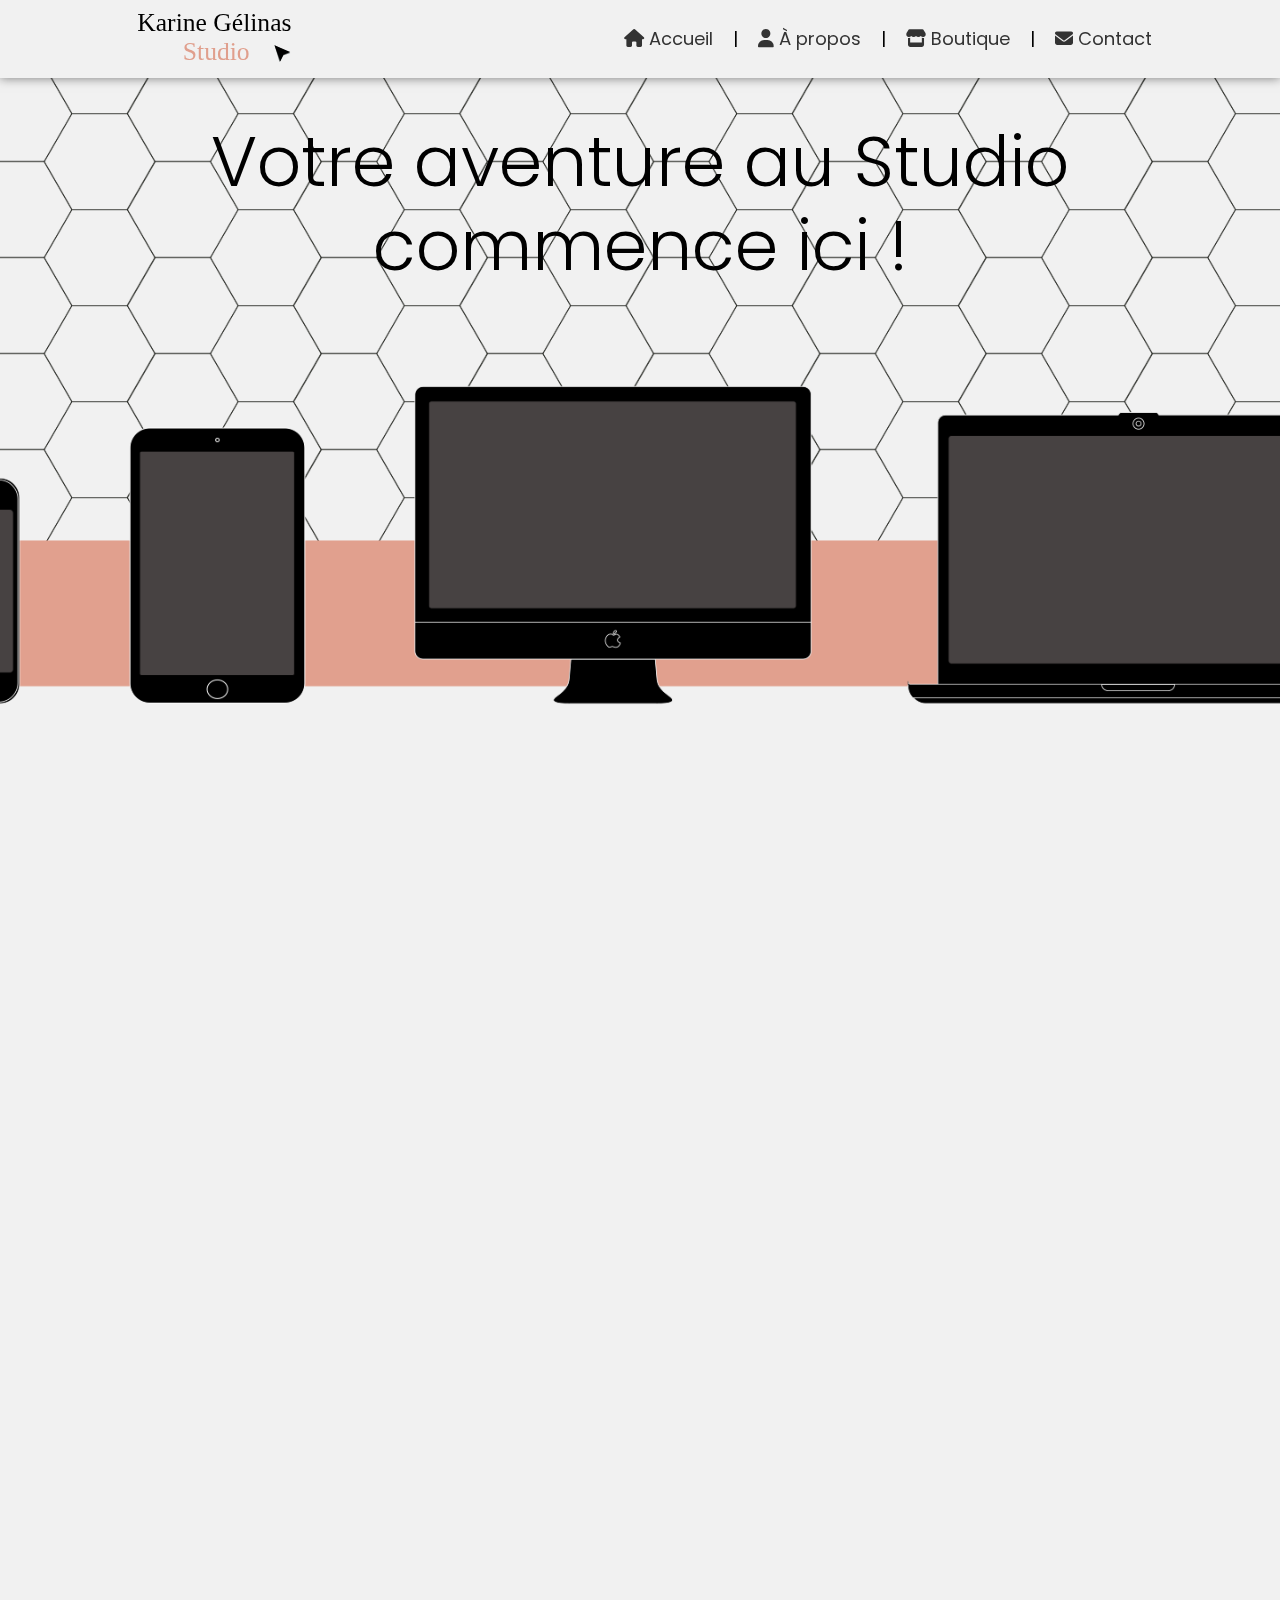
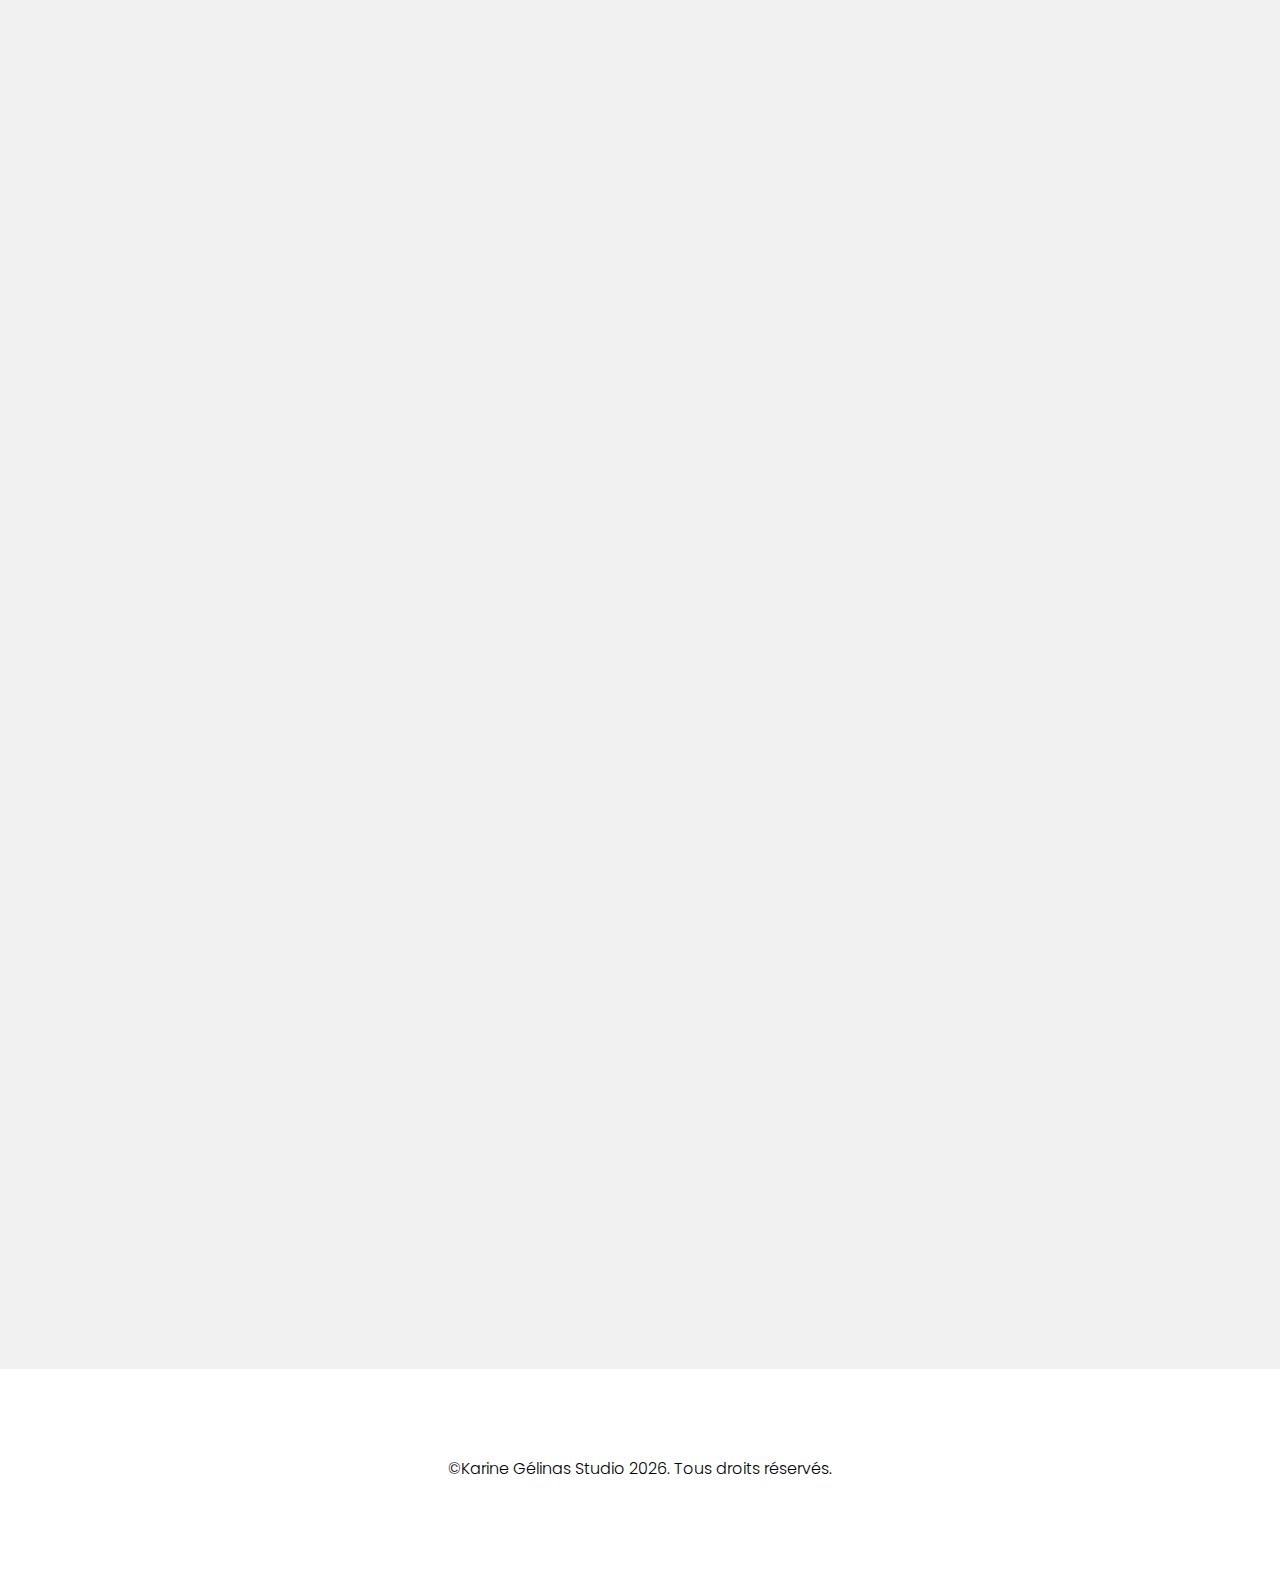
==== commit 4d357bd4: "ajoue show product page" ====
--- a/index.html
+++ b/index.html
@@ -29,11 +29,13 @@
         <!-- Section du logo -->
         <div class="">
           <!-- Logo du site -->
-          <img
-            src="Images/Logo KGS.svg"
-            class="logo"
-            alt="Logo Karine Gélinas Studio"
-          />
+          <a href="/">
+            <img
+              src="Images/Logo KGS.svg"
+              class="logo"
+              alt="Logo Karine Gélinas Studio"
+            />
+          </a>
         </div>
 
         <!-- Section des liens de navigation -->
@@ -46,7 +48,7 @@
             <a href="#about"> <i class="fas fa-user"></i> À propos </a>
             |
             <!-- Lien vers la section Boutique (ancre) -->
-            <a href="#realisations"> <i class="fas fa-store"></i> Boutique </a>
+            <a href="/boutique.html"> <i class="fas fa-store"></i> Boutique </a>
             |
             <!-- Lien vers la section Contact (ancre) -->
             <a href="#contact"> <i class="fas fa-envelope"></i> Contact </a>
@@ -111,19 +113,22 @@
     <section class="shop">
       <div class="realisations container">
         <h2 class="title" data-aos="fade-left">Découvrez la boutique</h2>
-        <div class="product-grid">
+        <div
+          class="product-grid"
+          style="display: flex; justify-content: space-between"
+        >
           <div data-aos="zoom-in" class="product-card">
             <div class="imgBox">
               <img
                 class="img-product"
-                src="https://images.unsplash.com/photo-1581079949099-ea95c980d186?q=80&w=2669&auto=format&fit=crop&ixlib=rb-4.0.3&ixid=M3wxMjA3fDB8MHxwaG90by1wYWdlfHx8fGVufDB8fHx8fA%3D%3D"
+                src="./produits/one/01.png"
                 alt="Palette Pastel Doux"
               />
             </div>
             <div class="textContent">
               <div class="price">
                 <h3>Palette Pastel Doux</h3>
-                <p class="prices">$12.99</p>
+                <p class="prices">$6,20</p>
               </div>
               <p class="desc">
                 Plongez dans un univers apaisant où les douceurs s'expriment !
@@ -133,89 +138,9 @@
                 maternels ou les illustrations poétiques, elle apporte une
                 touche de sérénité à chaque coup de pinceau. 🌸
               </p>
-              <button>Acheter</button>
-            </div>
-          </div>
-
-          <div data-aos="zoom-in" class="product-card">
-            <div class="imgBox">
-              <img
-                class="img-product"
-                src="https://images.unsplash.com/photo-1618513462042-29ac20aefe11?q=80&w=2664&auto=format&fit=crop&ixlib=rb-4.0.3&ixid=M3wxMjA3fDB8MHxwaG90by1wYWdlfHx8fGVufDB8fHx8fA%3D%3D"
-                alt="Palette Vibrante"
-              />
-            </div>
-
-            <div class="textContent">
-              <div class="price">
-                <h3>Palette Vibrante</h3>
-                <p class="prices">$15.49</p>
-              </div>
-
-              <p class="desc">
-                Inspirez-vous des richesses de la nature ! Composée d'ocres
-                chaleureux, de verts moussus et de bruns terreux, cette palette
-                évoque l'authenticité et l'équilibre. Parfaite pour les marques
-                éco-responsables, les packaging artisanaux ou les œuvres aux
-                accents organiques, elle transforme chaque projet en une ode à
-                la beauté sauvage. 🌿
-              </p>
-              <button>Acheter</button>
-            </div>
-          </div>
-
-          <div data-aos="zoom-in" class="product-card">
-            <div class="imgBox">
-              <img
-                class="img-product"
-                src="https://cdn.pixabay.com/photo/2014/10/21/19/31/color-fan-497001_1280.jpg"
-                alt="Palette Terre Nature"
-              />
-            </div>
-
-            <div class="textContent">
-              <div class="price">
-                <h3>Palette Vibrante</h3>
-                <p class="prices">$15.49</p>
-              </div>
-
-              <p class="desc">
-                Osez l'audace colorée ! Ce mélange explosif de magenta
-                électrique, de jaune soleil et de turquoise perçant est fait
-                pour capter tous les regards. Conçue pour les designs modernes,
-                les publicités percutantes ou les créations digitales, elle
-                insuffle énergie et confiance en chaque réalisation. Parfaite
-                pour ceux qui aiment se démarquer ! 💥
-              </p>
-              <button>Acheter</button>
-            </div>
-          </div>
-
-          <div data-aos="zoom-in" class="product-card">
-            <div class="imgBox">
-              <img
-                class="img-product"
-                src="https://bfxfacepaintshop.co.uk/cdn/shop/products/FusionBodyartTropicalTigerFX_1024x1024.jpg?v=1624120942"
-                alt="Palette Terre Nature"
-              />
-            </div>
-
-            <div class="textContent">
-              <div class="price">
-                <h3>Palette Fusion Tropicale</h3>
-                <p class="prices">$16.99</p>
-              </div>
-
-              <p class="desc">
-                La Palette Fusion Tropicale éclate en couleurs vibrantes
-                (corail, bleu lagune, jaune mangue), évoquant une énergie
-                estivale. Parfaite pour illustrations dynamiques, identités de
-                marques vives et designs événementiels, elle stimule créativité
-                et optimisme. Idéale pour ceux qui veulent insuffler une
-                ambiance de vacances ensoleillées à leurs projets, toute l'année
-                ! 🎨
-              </p>
-              <button>Acheter</button>
+              <a href="/show/product.html">
+                <button>Voir plus</button>
+              </a>
             </div>
           </div>
         </div>
--- a/styles.css
+++ b/styles.css
@@ -3,6 +3,37 @@
   margin-left: 10px;
   margin-right: 10px;
 }
+
+* {
+  box-sizing: border-box;
+  scrollbar-color: transparent transparent; /* thumb and track color */
+  scrollbar-width: 0px;
+}
+
+*::-webkit-scrollbar {
+  width: 0;
+}
+
+*::-webkit-scrollbar-track {
+  background: transparent;
+}
+
+*::-webkit-scrollbar-thumb {
+  background: transparent;
+  border: none;
+}
+
+* {
+  -ms-overflow-style: none;
+}
+
+ol,
+li {
+  list-style: none;
+  margin: 0;
+  padding: 0;
+}
+
 /* Activer le scroll smooth sur la page */
 html {
   scroll-behavior: smooth;
@@ -113,6 +144,28 @@
   background-position: center;
   background-repeat: no-repeat;
   background-size: cover;
+}
+.shop-hero {
+  height: 80vh;
+  position: relative;
+  top: 0px;
+  background-image: url("/Images/colors.jpg");
+  background-position: center;
+  background-repeat: no-repeat;
+  background-size: cover;
+}
+.shop-hero h1 {
+  text-align: center;
+  position: absolute;
+  left: 0;
+  top: 300px;
+  right: 0;
+  color: white;
+
+  bottom: 50%;
+}
+.boutique h2 {
+  text-align: center;
 }
 .hero h1 {
   text-align: center;
@@ -204,7 +257,9 @@
 }
 .product-grid {
   display: flex;
-  justify-content: space-between;
+  justify-content: center;
+  align-items: center;
+  gap: 40px;
   flex-wrap: wrap;
 }
 .product-card {
@@ -379,3 +434,110 @@
 footer {
   overflow: hidden;
 }
+/* Show product */
+.shop-hero-product {
+  flex-wrap: wrap;
+  display: flex;
+  height: 100vh;
+  justify-content: center;
+  align-items: center;
+  padding: 8px;
+}
+.carousel-container {
+  position: relative;
+  width: 600px;
+  height: 600px;
+
+  border-radius: 12px;
+  overflow: hidden;
+  display: flex;
+  justify-content: center;
+  align-items: center;
+}
+
+.carousel-track {
+  display: flex;
+  transition: transform 0.5s ease-in-out;
+
+  -webkit-transition: transform 0.5s ease-in-out;
+  -moz-transition: transform 0.5s ease-in-out;
+  -ms-transition: transform 0.5s ease-in-out;
+  -o-transition: transform 0.5s ease-in-out;
+  background-color: white;
+
+  width: 100%;
+  padding: 40px;
+}
+
+.carousel-track img {
+  width: 580px;
+  height: 580px;
+  object-fit: cover;
+  flex-shrink: 0;
+}
+
+button.prev,
+button.next {
+  position: absolute;
+  top: 50%;
+  transform: translateY(-50%);
+  background: rgba(0, 0, 0, 0.5);
+  border: none;
+  color: white;
+  font-size: 2rem;
+  cursor: pointer;
+  padding: 10px;
+  z-index: 10;
+}
+
+button.prev {
+  left: 10px;
+}
+
+button.next {
+  right: 10px;
+}
+
+.product-details {
+  padding: 15px;
+  margin: 15px;
+  display: flex;
+  flex-direction: column;
+  justify-content: space-between;
+  max-width: 500px;
+
+  min-height: 600px;
+}
+
+.product-details h1 {
+  font-size: 28px;
+  margin-bottom: 15px;
+  color: #2c3e50;
+}
+
+.description {
+  font-size: 16px;
+  color: #555;
+}
+
+.price {
+  font-size: 22px;
+  font-weight: bold;
+  color: #1abc9c;
+  margin-bottom: 25px;
+}
+
+.buy-btn {
+  background-color: #1abc9c;
+  color: white;
+  border: none;
+  padding: 12px 25px;
+  font-size: 16px;
+  border-radius: 6px;
+  cursor: pointer;
+  transition: background-color 0.3s ease;
+}
+
+.buy-btn:hover {
+  background-color: #16a085;
+}
--- a/responsive.css
+++ b/responsive.css
@@ -68,6 +68,28 @@
   .product-card img {
     height: 200px;
   }
+  .shop-hero-product {
+    height: auto;
+  }
+    .carousel-container {
+    width: 100%;
+    height: auto;
+  }
+
+  .carousel-track {
+    padding: 20px;
+  }
+
+  .carousel-track img {
+    width: 100%;
+    height: auto;
+  }
+
+  button.prev,
+  button.next {
+    font-size: 1.5rem;
+    padding: 8px;
+  }"
 }
 
 @media screen and (max-width: 1276px) {
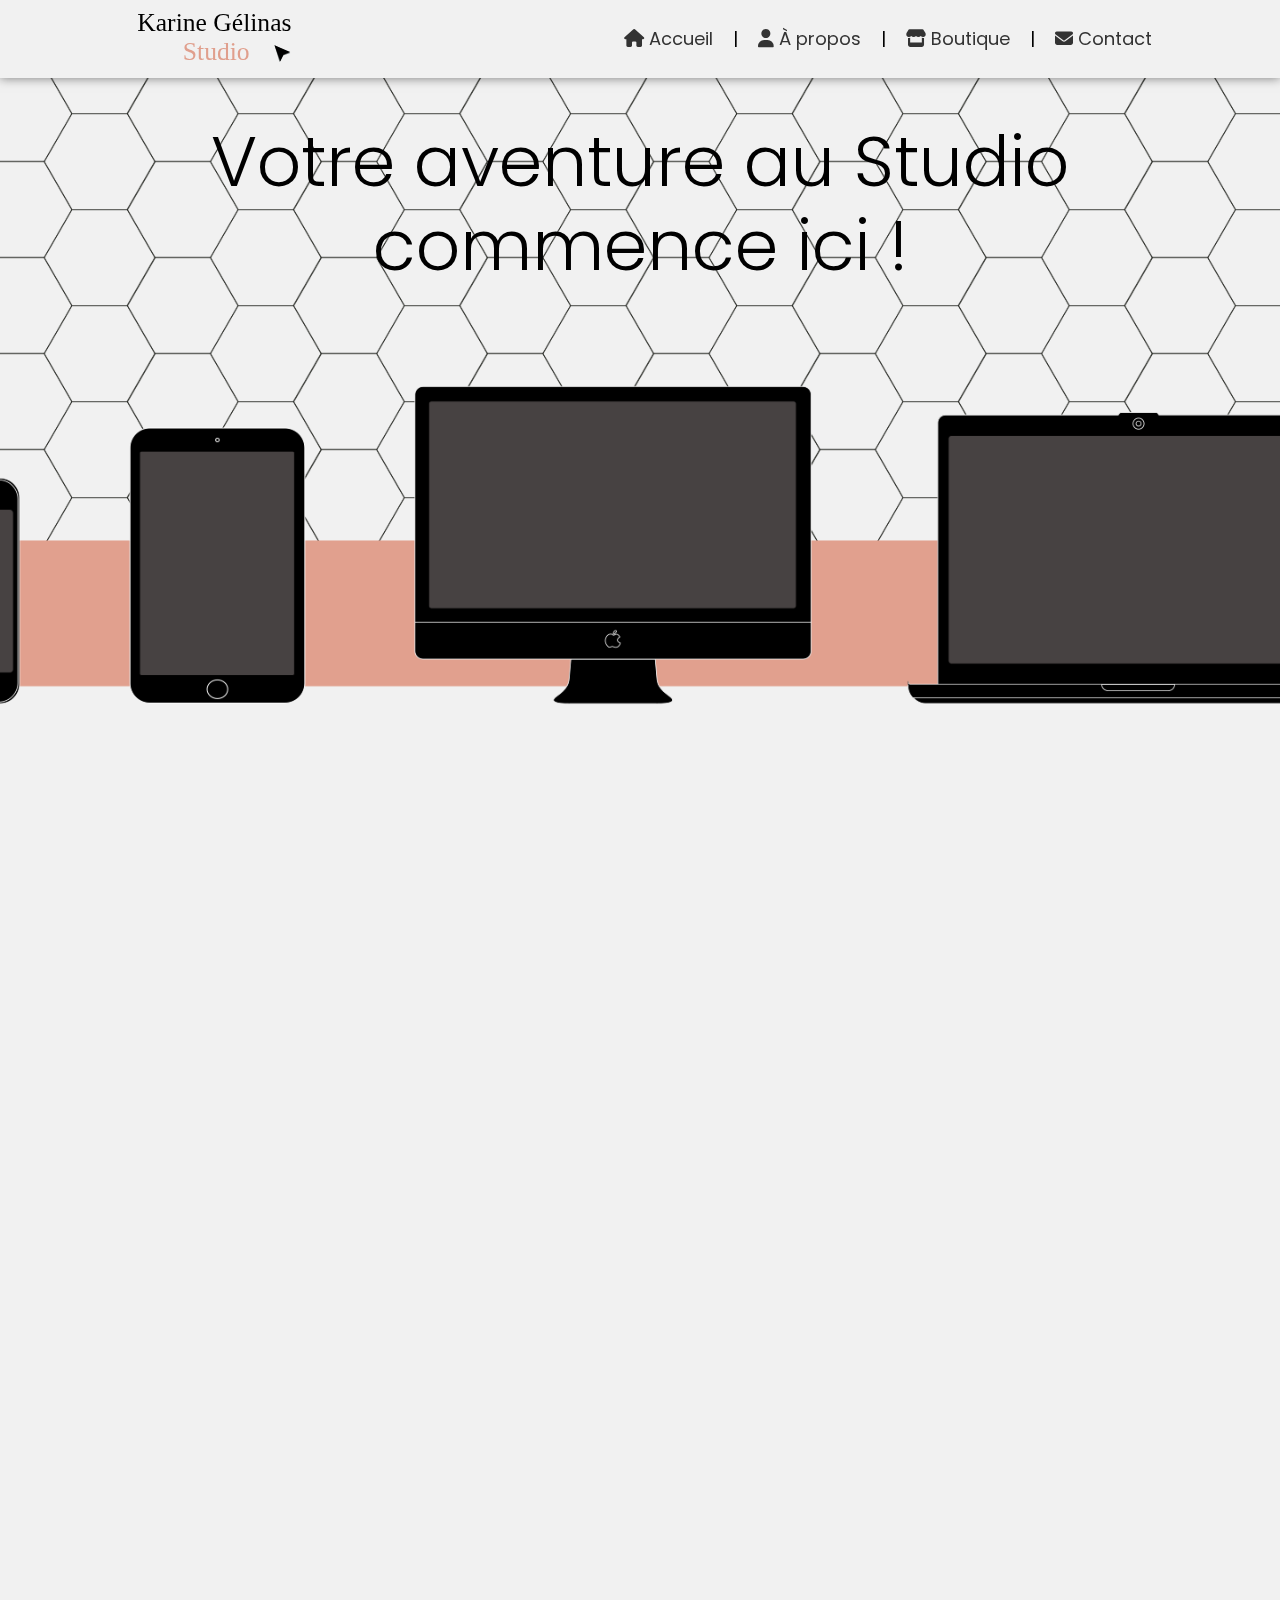
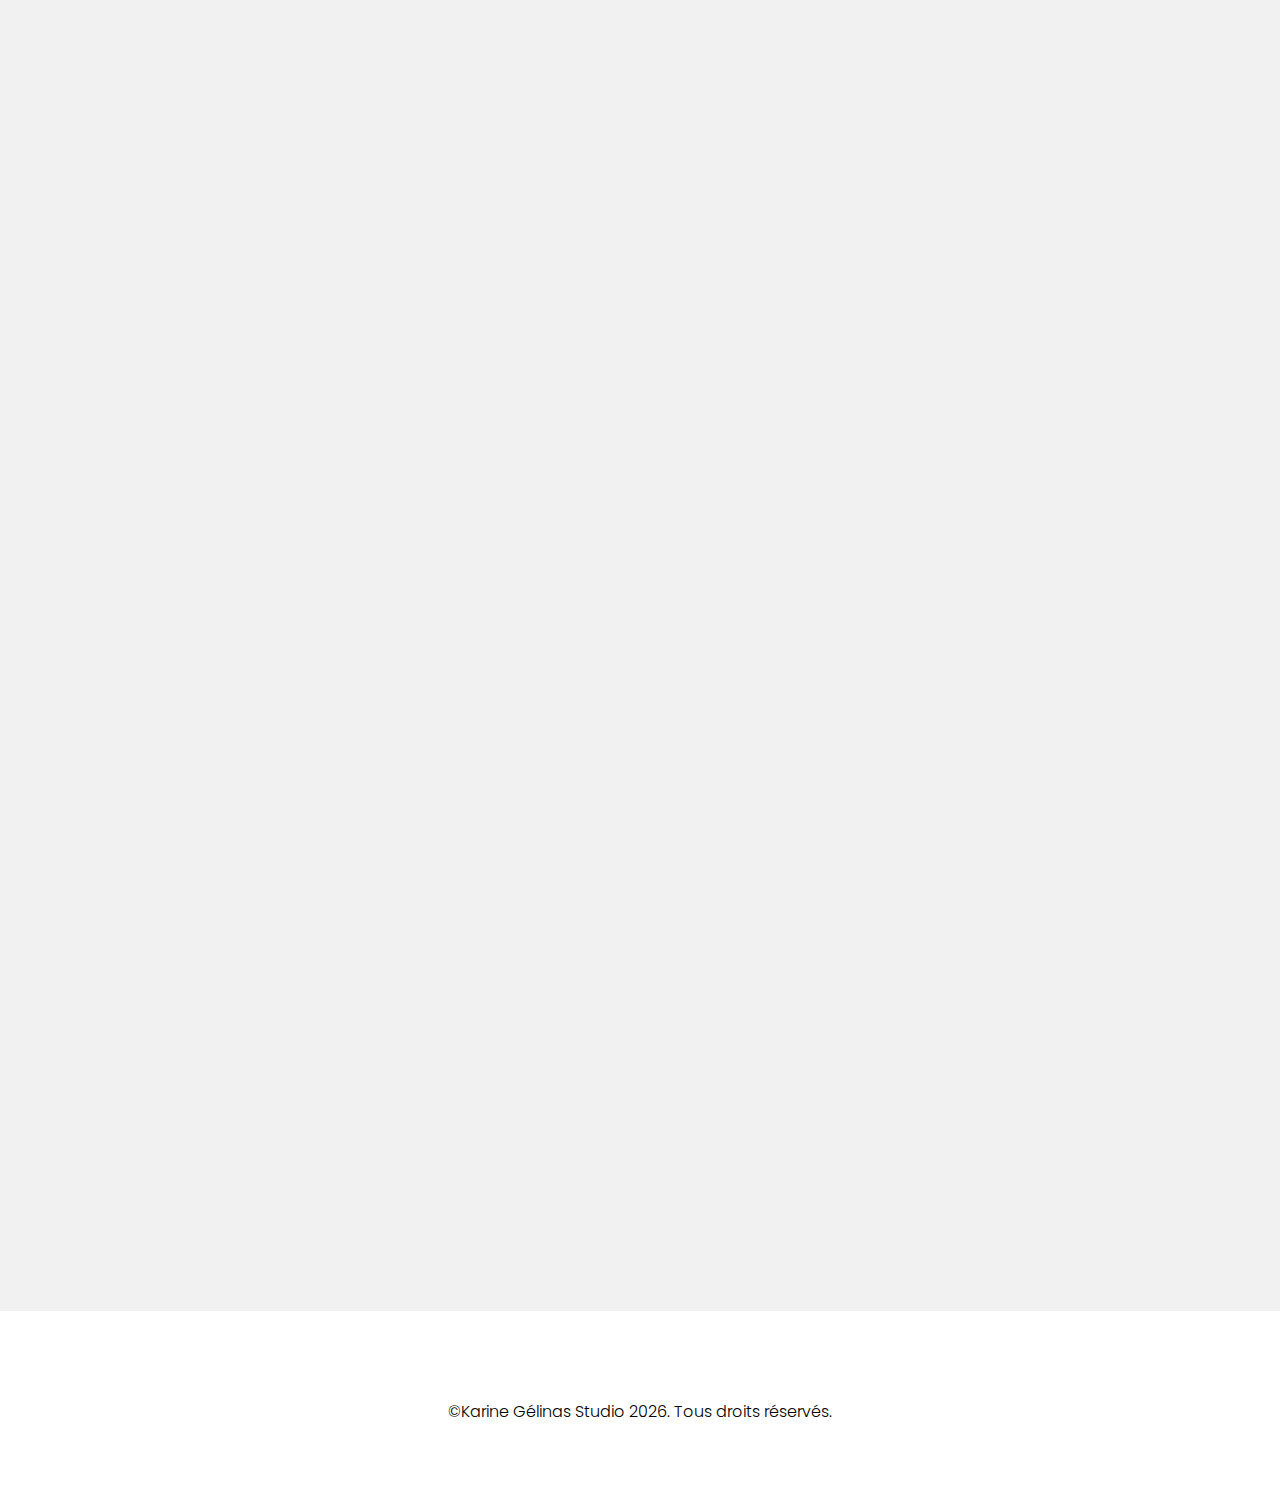
==== commit 69d00699: "ajoue show product page" ====
--- a/index.html
+++ b/index.html
@@ -39,7 +39,7 @@
         </div>
 
         <!-- Section des liens de navigation -->
-        <div class="nav">
+        <div class="nav" id="navbar">
           <h3>
             <!-- Lien vers la page d'accueil -->
             <a href="/"> <i class="fas fa-home"></i> Accueil </a>
@@ -56,7 +56,7 @@
         </div>
 
         <!-- Icône du menu burger pour le responsive (mobile) -->
-        <div class="menu-icons">
+        <div class="menu-icons" id="menuToggle">
           <i class="fas fa-bars"></i>
         </div>
       </div>
@@ -127,16 +127,14 @@
             </div>
             <div class="textContent">
               <div class="price">
-                <h3>Palette Pastel Doux</h3>
+                <h3>Voyage dans l'espace</h3>
                 <p class="prices">$6,20</p>
               </div>
               <p class="desc">
-                Plongez dans un univers apaisant où les douceurs s'expriment !
-                Cette palette aux teintes nuancées de rose poudré, bleu ciel et
-                lavande offre une harmonie parfaite pour vos créations
-                délicates. Idéale pour les designs romantiques, les projets
-                maternels ou les illustrations poétiques, elle apporte une
-                touche de sérénité à chaque coup de pinceau. 🌸
+                Voyager dans l’espace grâce à ce nuancier qui inclut 5 couleurs
+                harmonieuses,3 typographies qui s’agencent parfaitement entre
+                elles et avec le thème abordé ainsi que 5 images libre de droit
+                vous permettant de créer des milliers de projets. 🌸
               </p>
               <a href="/show/product.html">
                 <button>Voir plus</button>
@@ -215,6 +213,7 @@
     yearSpan.textContent = currentYear;
   </script>
   <script src="https://unpkg.com/aos@2.3.1/dist/aos.js"></script>
+  <script src="/menu.js" type="module"></script>
   <script>
     AOS.init();
   </script>
--- a/styles.css
+++ b/styles.css
@@ -133,6 +133,10 @@
 
 .menu-icons {
   display: none;
+}
+.menu-open {
+  background-color: #333;
+  color: white;
 }
 /* Hero section */
 
@@ -438,7 +442,7 @@
 .shop-hero-product {
   flex-wrap: wrap;
   display: flex;
-  height: 100vh;
+  min-height: 100vh;
   justify-content: center;
   align-items: center;
   padding: 8px;
--- a/responsive.css
+++ b/responsive.css
@@ -28,13 +28,30 @@
     width: 100%;
     padding: 30px 0px;
     left: 0;
-    transform: translatex(-1000px);
-    -webkit-transform: translatex(-1000px);
-    -moz-transform: translatex(-1000px);
-    -ms-transform: translatex(-1000px);
-    -o-transform: translatex(-1000px);
+    transition: all;
+    -webkit-transition: all;
+    -moz-transition: all;
+    -ms-transition: all;
+    -o-transition: all;
+    transform: translatex(-100%);
+    -webkit-transform: translatex(-100%);
+    -moz-transform: translatex(-100%);
+    -ms-transform: translatex(-100%);
+    -o-transform: translatex(-100%);
   }
 
+  .navi {
+    transition: all;
+    -webkit-transition: all;
+    -moz-transition: all;
+    -ms-transition: all;
+    -o-transition: all;
+    transform: translatex(0%);
+    -webkit-transform: translatex(0%);
+    -moz-transform: translatex(0%);
+    -ms-transform: translatex(0%);
+    -o-transform: translatex(0%);
+  }
   .nav h3 {
     display: flex;
     flex-direction: column;
@@ -71,7 +88,7 @@
   .shop-hero-product {
     height: auto;
   }
-    .carousel-container {
+  .carousel-container {
     width: 100%;
     height: auto;
   }
@@ -89,7 +106,7 @@
   button.next {
     font-size: 1.5rem;
     padding: 8px;
-  }"
+  }
 }
 
 @media screen and (max-width: 1276px) {
